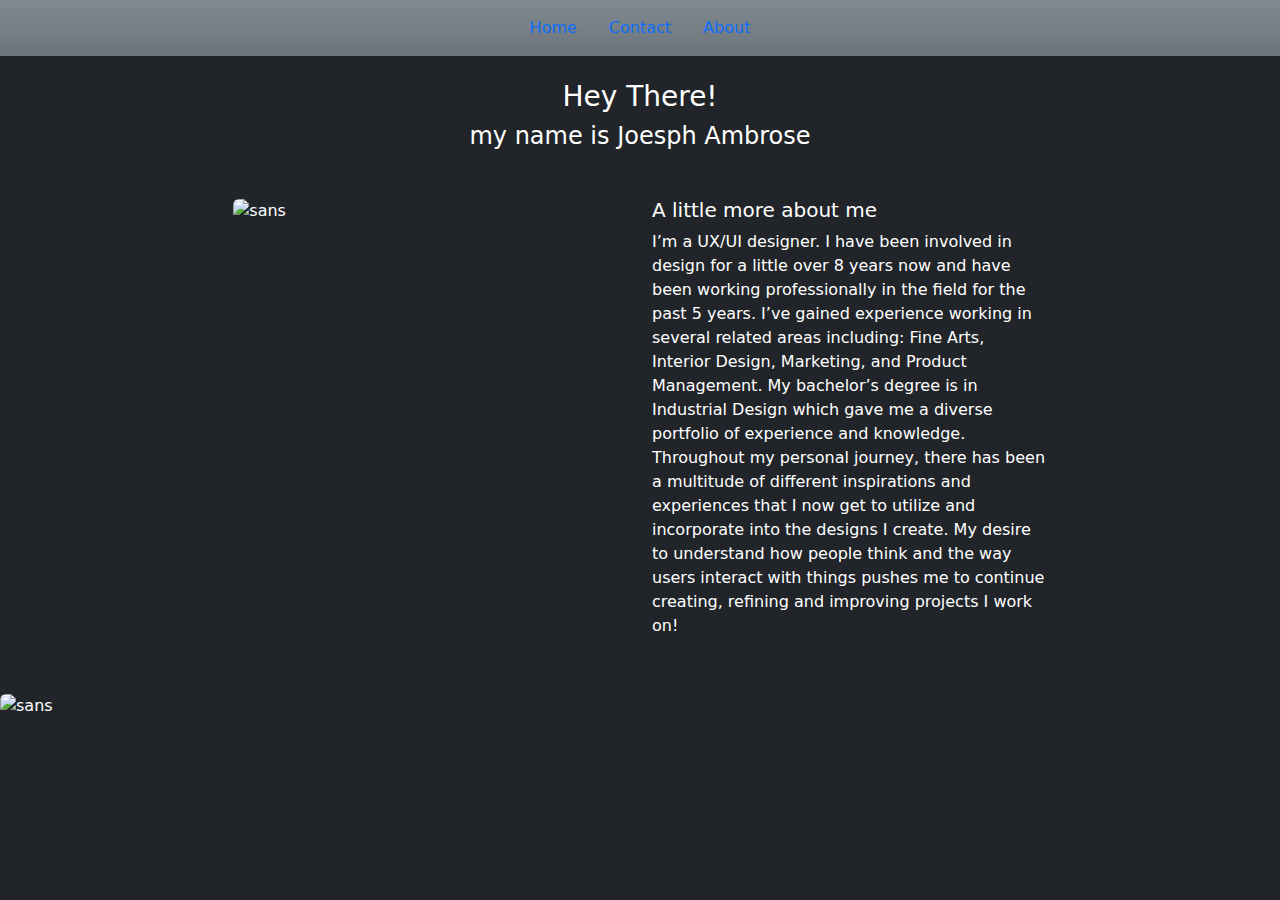
==== about.html @ d4881929 "update" ====
<!DOCTYPE html>
<html lang="en">
  <head>
    <meta charset="UTF-8">
    <meta name="viewport" content="width=device-width, initial-scale=1.0">
    <meta http-equiv="X-UA-Compatible" content="ie=edge">
    <title>About Page</title>
    <link href="https://cdn.jsdelivr.net/npm/bootstrap@5.3.3/dist/css/bootstrap.min.css" rel="stylesheet" integrity="sha384-QWTKZyjpPEjISv5WaRU9OFeRpok6YctnYmDr5pNlyT2bRjXh0JMhjY6hW+ALEwIH" crossorigin="anonymous">
    <!-- DELETE WHEN WORK <link rel="stylesheet" href="screen.css"> -->
  </head>
  <body class="bg-dark text-white">

        <ul class="nav justify-content-center sticky-top bg-secondary bg-gradient text-white p-2">
          <li class="nav-item">
            <a class="nav-link active" href="index.html">Home</a>
          </li>  
          <li class="nav-item">
            <a class="nav-link" href="about.html">Contact</a>
          </li>
          <li class="nav-item">
            <a class="nav-link" href="about.html">About</a>
          </li>
        </ul>
    
         <div class="row justify-content-center mt-4"> 
          <h3 class="text-center">Hey There!</h3>
          <h4 class="text-center">my name is Joesph Ambrose</h4>
          <!--- Might add in a part here in the future  <p class="text-center">Place holder text</p>. -->
         </div>  
        
      <div class="row justify-content-center mt-4">
          <div class="col-md-8">
            <div class="card border-0 mb-8 bg-dark text-white">
              <div class="row card-body">
                <div class="col-sm-6">
                  <img src="Profile.png" class="img-fluid rounded" alt="sans"/>
                </div>
                  <div class="col-md-6">
                    <h5 class="card-title">A little more about me</h5>
                    <p class="card-text">I’m a UX/UI designer. I have been involved in design for a little over 8 years now and have been working professionally in the field for the past 5 years. I’ve gained experience working in several related areas including: Fine Arts, Interior Design, Marketing, and Product Management. My bachelor’s degree is in Industrial Design which gave me a diverse portfolio of experience and knowledge. Throughout my personal journey, there has been a multitude of different inspirations and experiences that I now get to utilize and incorporate into the designs I create. My desire to understand how people think and the way users interact with things pushes me to continue creating, refining and improving projects I work on!</p>
                    <p class="card-text"><small class="text-body-secondary">Last updated 3 mins ago</small></p>
                  </div>
              </div>
            </div>
          </div>
        </div>
         
        <script src="https://cdn.jsdelivr.net/npm/bootstrap@5.3.3/dist/js/bootstrap.bundle.min.js" integrity="sha384-YvpcrYf0tY3lHB60NNkmXc5s9fDVZLESaAA55NDzOxhy9GkcIdslK1eN7N6jIeHz" crossorigin="anonymous"></script>
        <!-- DELETE IF WORK <script src="index.js"></script> -->
      </body>
    </html>

    <img src="https://picsum.photos/id/111/533/300" class="rounded float-start" alt="sans"/>

    <script src="https://cdn.jsdelivr.net/npm/bootstrap@5.3.3/dist/js/bootstrap.bundle.min.js" integrity="sha384-YvpcrYf0tY3lHB60NNkmXc5s9fDVZLESaAA55NDzOxhy9GkcIdslK1eN7N6jIeHz" crossorigin="anonymous"></script>
    <!-- DELETE IF WORK <script src="index.js"></script> -->
  </body>
</html>
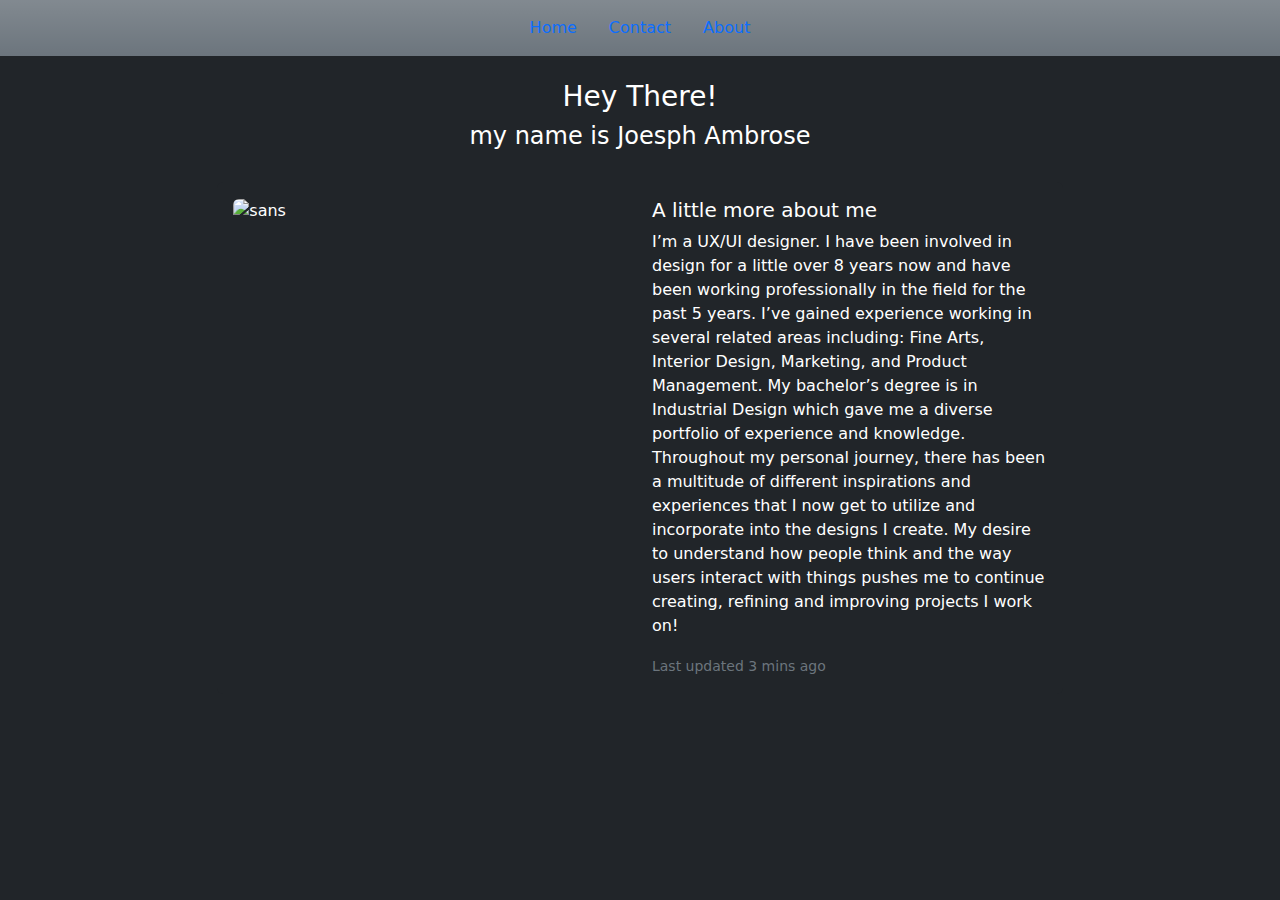
==== commit d73ec2a5: "update" ====
--- a/about.html
+++ b/about.html
@@ -6,7 +6,6 @@
     <meta http-equiv="X-UA-Compatible" content="ie=edge">
     <title>About Page</title>
     <link href="https://cdn.jsdelivr.net/npm/bootstrap@5.3.3/dist/css/bootstrap.min.css" rel="stylesheet" integrity="sha384-QWTKZyjpPEjISv5WaRU9OFeRpok6YctnYmDr5pNlyT2bRjXh0JMhjY6hW+ALEwIH" crossorigin="anonymous">
-    <!-- DELETE WHEN WORK <link rel="stylesheet" href="screen.css"> -->
   </head>
   <body class="bg-dark text-white">
 
@@ -38,7 +37,7 @@
                   <div class="col-md-6">
                     <h5 class="card-title">A little more about me</h5>
                     <p class="card-text">I’m a UX/UI designer. I have been involved in design for a little over 8 years now and have been working professionally in the field for the past 5 years. I’ve gained experience working in several related areas including: Fine Arts, Interior Design, Marketing, and Product Management. My bachelor’s degree is in Industrial Design which gave me a diverse portfolio of experience and knowledge. Throughout my personal journey, there has been a multitude of different inspirations and experiences that I now get to utilize and incorporate into the designs I create. My desire to understand how people think and the way users interact with things pushes me to continue creating, refining and improving projects I work on!</p>
-                    <p class="card-text"><small class="text-body-secondary">Last updated 3 mins ago</small></p>
+                    <p class="card-text"><small class="text-secondary">Last updated 3 mins ago</small></p>
                   </div>
               </div>
             </div>
@@ -46,13 +45,5 @@
         </div>
          
         <script src="https://cdn.jsdelivr.net/npm/bootstrap@5.3.3/dist/js/bootstrap.bundle.min.js" integrity="sha384-YvpcrYf0tY3lHB60NNkmXc5s9fDVZLESaAA55NDzOxhy9GkcIdslK1eN7N6jIeHz" crossorigin="anonymous"></script>
-        <!-- DELETE IF WORK <script src="index.js"></script> -->
       </body>
     </html>
-
-    <img src="https://picsum.photos/id/111/533/300" class="rounded float-start" alt="sans"/>
-
-    <script src="https://cdn.jsdelivr.net/npm/bootstrap@5.3.3/dist/js/bootstrap.bundle.min.js" integrity="sha384-YvpcrYf0tY3lHB60NNkmXc5s9fDVZLESaAA55NDzOxhy9GkcIdslK1eN7N6jIeHz" crossorigin="anonymous"></script>
-    <!-- DELETE IF WORK <script src="index.js"></script> -->
-  </body>
-</html>
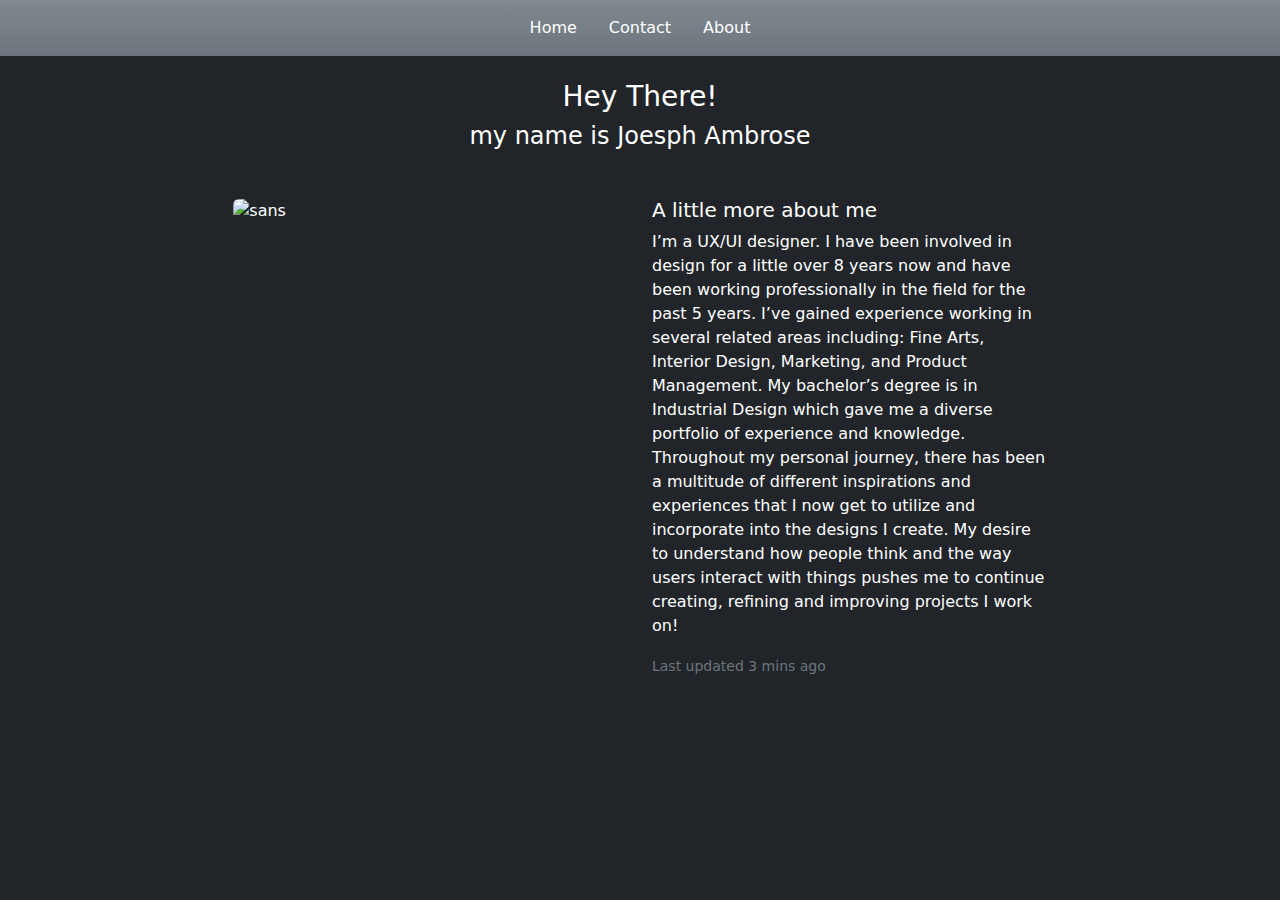
==== commit 594d7dd8: "update" ====
--- a/about.html
+++ b/about.html
@@ -11,13 +11,13 @@
 
         <ul class="nav justify-content-center sticky-top bg-secondary bg-gradient text-white p-2">
           <li class="nav-item">
-            <a class="nav-link active" href="index.html">Home</a>
+            <a class="nav-link text-white" href="index.html">Home</a>
           </li>  
           <li class="nav-item">
-            <a class="nav-link" href="about.html">Contact</a>
+            <a class="nav-link text-white" href="about.html">Contact</a>
           </li>
           <li class="nav-item">
-            <a class="nav-link" href="about.html">About</a>
+            <a class="nav-link active text-white" href="about.html">About</a>
           </li>
         </ul>
     
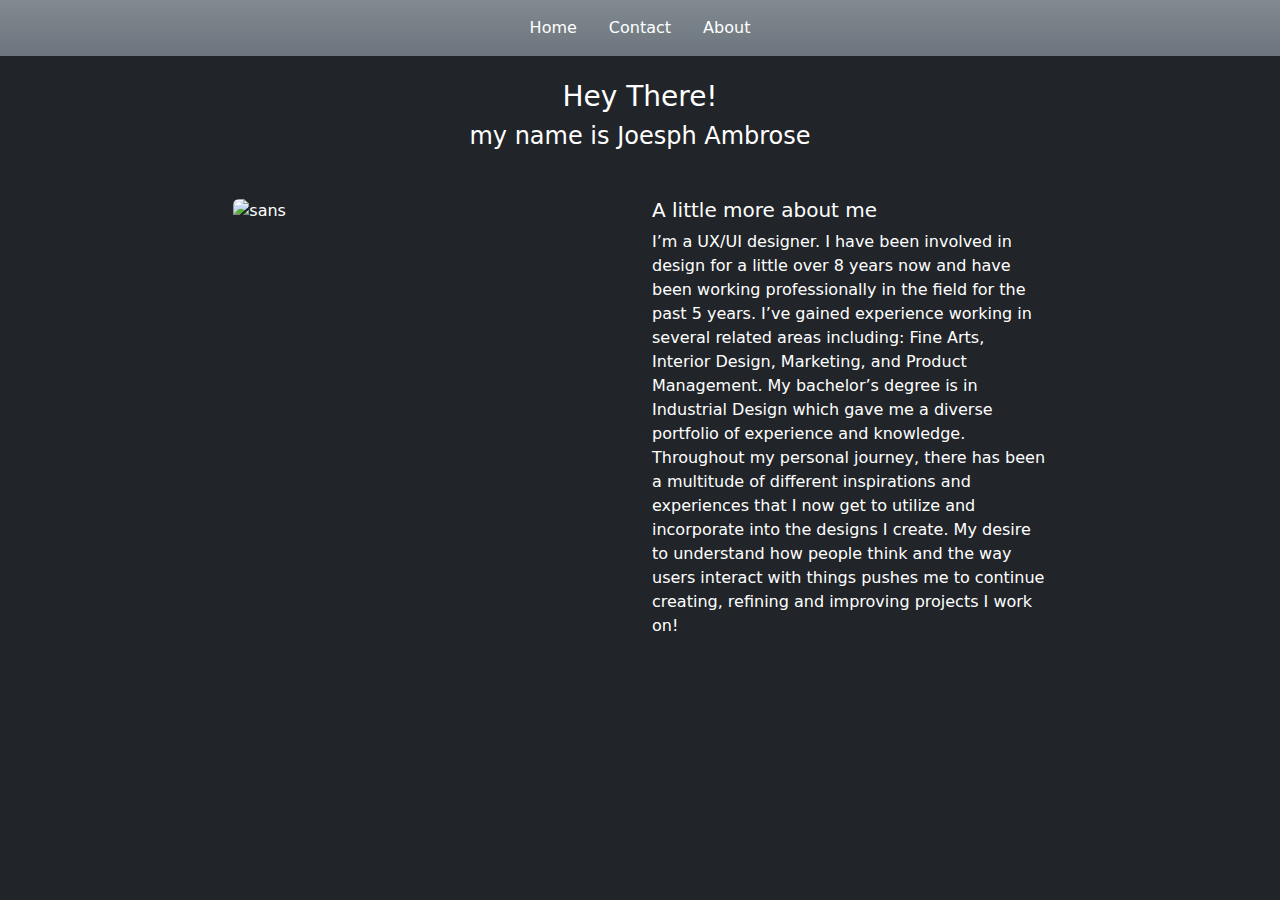
==== commit 7a621ccc: "update" ====
--- a/about.html
+++ b/about.html
@@ -14,7 +14,7 @@
             <a class="nav-link text-white" href="index.html">Home</a>
           </li>  
           <li class="nav-item">
-            <a class="nav-link text-white" href="about.html">Contact</a>
+            <a class="nav-link text-white" href="contact.html">Contact</a>
           </li>
           <li class="nav-item">
             <a class="nav-link active text-white" href="about.html">About</a>
@@ -24,25 +24,23 @@
          <div class="row justify-content-center mt-4"> 
           <h3 class="text-center">Hey There!</h3>
           <h4 class="text-center">my name is Joesph Ambrose</h4>
-          <!--- Might add in a part here in the future  <p class="text-center">Place holder text</p>. -->
          </div>  
         
       <div class="row justify-content-center mt-4">
-          <div class="col-md-8">
-            <div class="card border-0 mb-8 bg-dark text-white">
-              <div class="row card-body">
-                <div class="col-sm-6">
-                  <img src="Profile.png" class="img-fluid rounded" alt="sans"/>
-                </div>
-                  <div class="col-md-6">
-                    <h5 class="card-title">A little more about me</h5>
-                    <p class="card-text">I’m a UX/UI designer. I have been involved in design for a little over 8 years now and have been working professionally in the field for the past 5 years. I’ve gained experience working in several related areas including: Fine Arts, Interior Design, Marketing, and Product Management. My bachelor’s degree is in Industrial Design which gave me a diverse portfolio of experience and knowledge. Throughout my personal journey, there has been a multitude of different inspirations and experiences that I now get to utilize and incorporate into the designs I create. My desire to understand how people think and the way users interact with things pushes me to continue creating, refining and improving projects I work on!</p>
-                    <p class="card-text"><small class="text-secondary">Last updated 3 mins ago</small></p>
-                  </div>
+        <div class="col-md-8">
+          <div class="card border-0 mb-8 bg-dark text-white">
+            <div class="row card-body">
+              <div class="col-sm-6">
+                <img src="Profile.png" class="img-fluid rounded" alt="sans"/>
+              </div>
+              <div class="col-md-6">
+                <h5 class="card-title">A little more about me</h5>
+                <p class="card-text">I’m a UX/UI designer. I have been involved in design for a little over 8 years now and have been working professionally in the field for the past 5 years. I’ve gained experience working in several related areas including: Fine Arts, Interior Design, Marketing, and Product Management. My bachelor’s degree is in Industrial Design which gave me a diverse portfolio of experience and knowledge. Throughout my personal journey, there has been a multitude of different inspirations and experiences that I now get to utilize and incorporate into the designs I create. My desire to understand how people think and the way users interact with things pushes me to continue creating, refining and improving projects I work on!</p>
               </div>
             </div>
           </div>
         </div>
+      </div>
          
         <script src="https://cdn.jsdelivr.net/npm/bootstrap@5.3.3/dist/js/bootstrap.bundle.min.js" integrity="sha384-YvpcrYf0tY3lHB60NNkmXc5s9fDVZLESaAA55NDzOxhy9GkcIdslK1eN7N6jIeHz" crossorigin="anonymous"></script>
       </body>
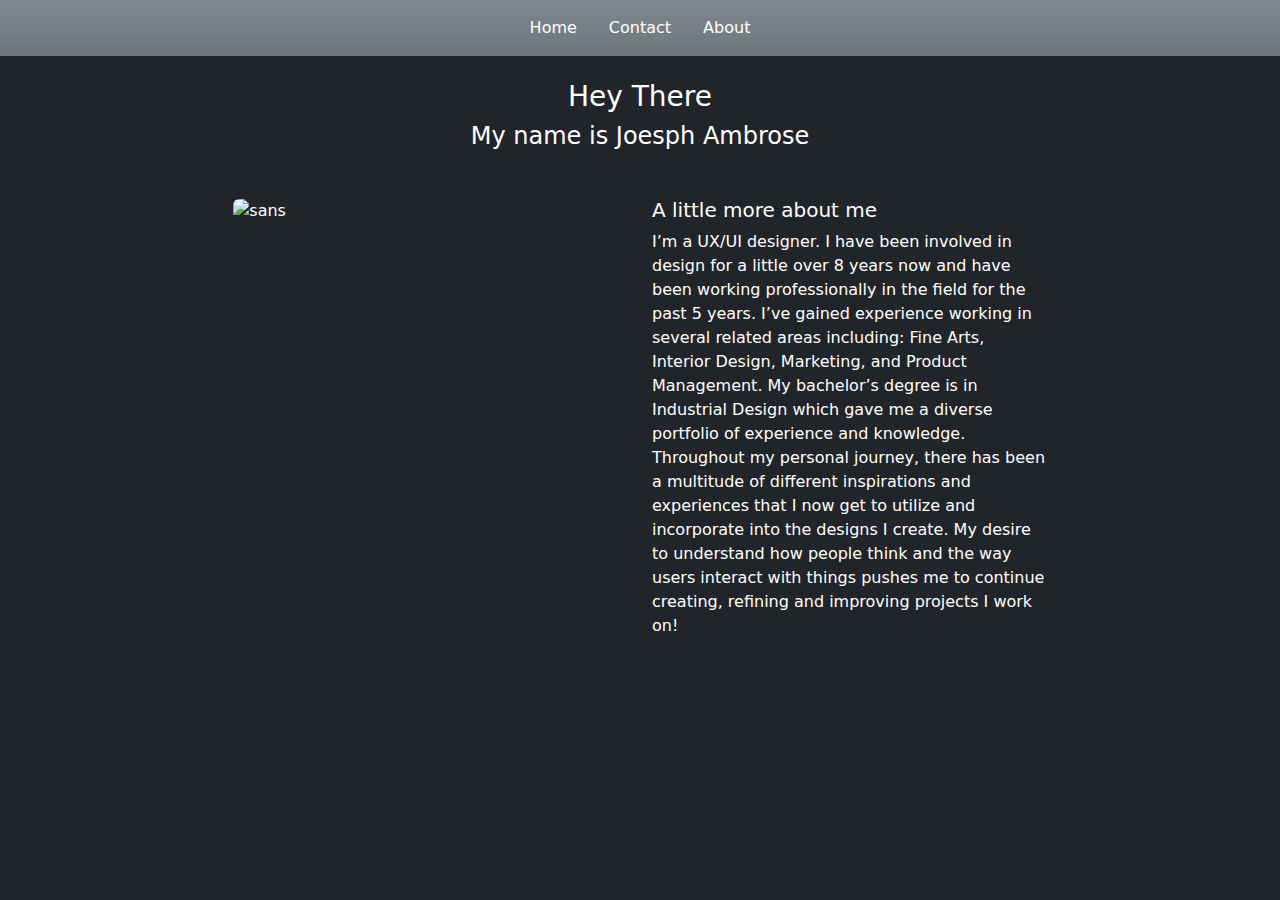
==== commit 5040cb91: "update" ====
--- a/about.html
+++ b/about.html
@@ -22,8 +22,8 @@
         </ul>
     
          <div class="row justify-content-center mt-4"> 
-          <h3 class="text-center">Hey There!</h3>
-          <h4 class="text-center">my name is Joesph Ambrose</h4>
+          <h3 class="text-center">Hey There</h3>
+          <h4 class="text-center">My name is Joesph Ambrose</h4>
          </div>  
         
       <div class="row justify-content-center mt-4">
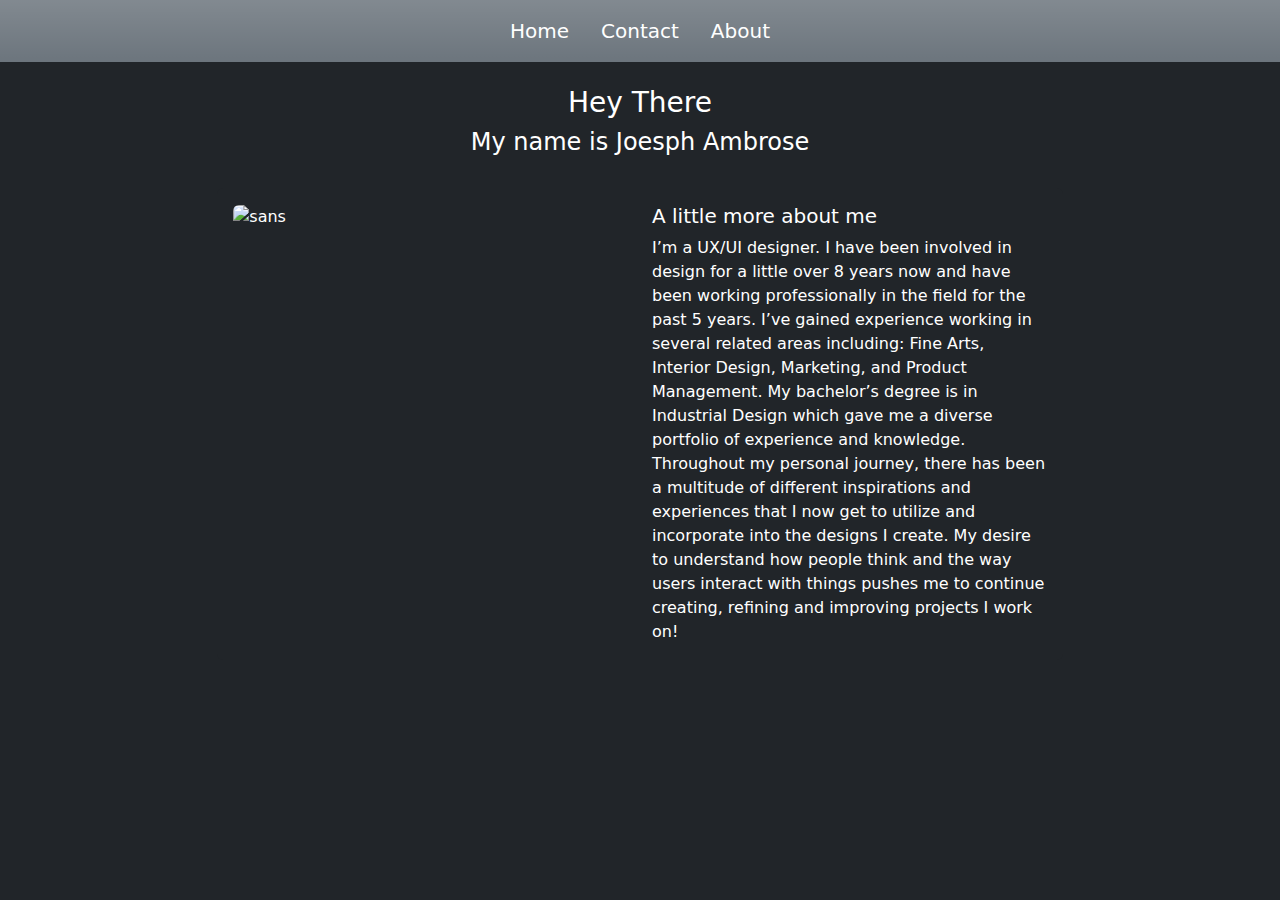
==== commit bcc8ba62: "update" ====
--- a/about.html
+++ b/about.html
@@ -11,13 +11,13 @@
 
         <ul class="nav justify-content-center sticky-top bg-secondary bg-gradient text-white p-2">
           <li class="nav-item">
-            <a class="nav-link text-white" href="index.html">Home</a>
+            <a class="nav-link text-white fs-5" href="index.html">Home</a>
           </li>  
           <li class="nav-item">
-            <a class="nav-link text-white" href="contact.html">Contact</a>
+            <a class="nav-link text-white fs-5" href="contact.html">Contact</a>
           </li>
           <li class="nav-item">
-            <a class="nav-link active text-white" href="about.html">About</a>
+            <a class="nav-link active text-white fs-5" href="about.html">About</a>
           </li>
         </ul>
     
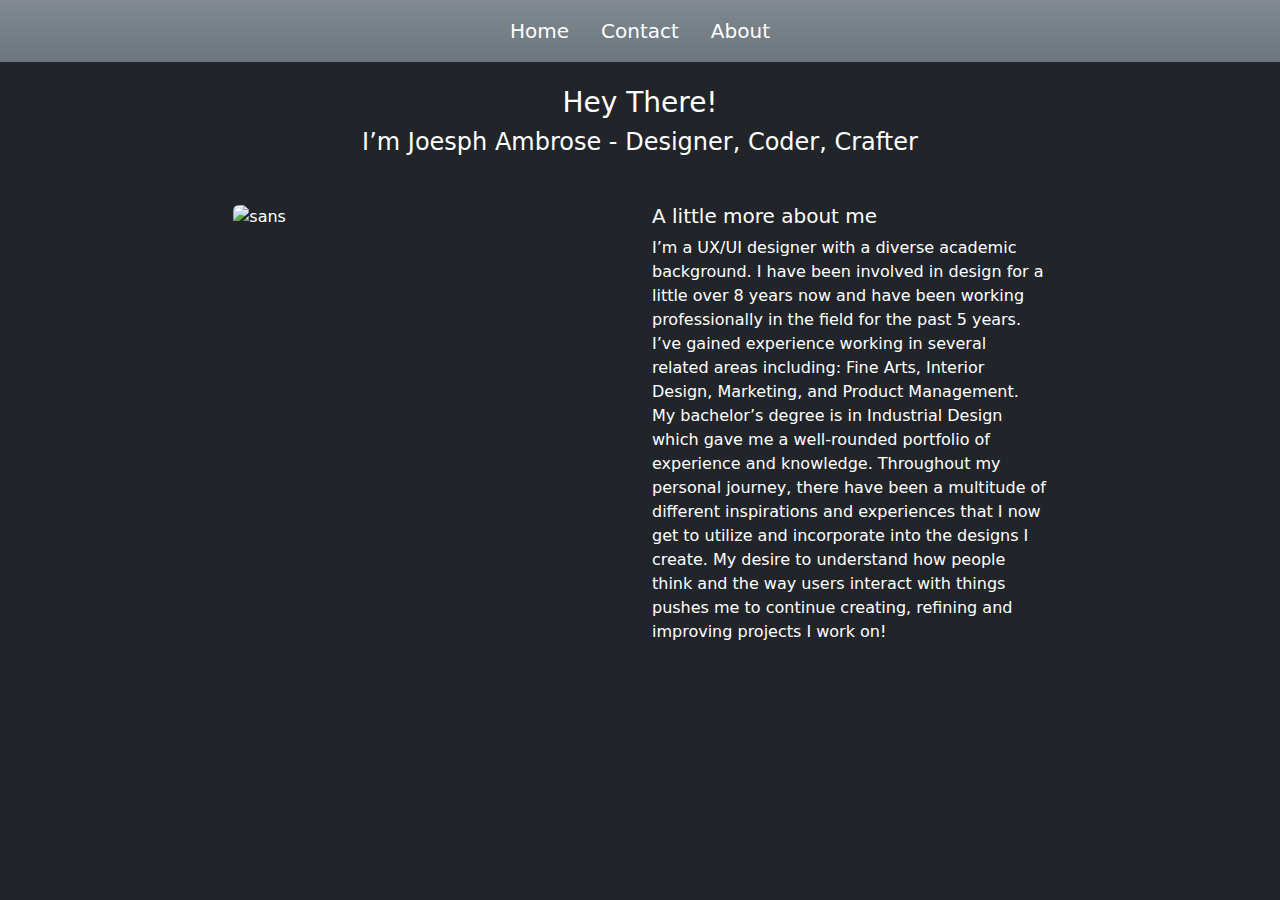
==== commit 556d2235: "final update" ====
--- a/about.html
+++ b/about.html
@@ -22,8 +22,8 @@
         </ul>
     
          <div class="row justify-content-center mt-4"> 
-          <h3 class="text-center">Hey There</h3>
-          <h4 class="text-center">My name is Joesph Ambrose</h4>
+          <h3 class="text-center">Hey There!</h3>
+          <h4 class="text-center">I’m Joesph Ambrose - Designer, Coder, Crafter</h4>
          </div>  
         
       <div class="row justify-content-center mt-4">
@@ -35,7 +35,7 @@
               </div>
               <div class="col-md-6">
                 <h5 class="card-title">A little more about me</h5>
-                <p class="card-text">I’m a UX/UI designer. I have been involved in design for a little over 8 years now and have been working professionally in the field for the past 5 years. I’ve gained experience working in several related areas including: Fine Arts, Interior Design, Marketing, and Product Management. My bachelor’s degree is in Industrial Design which gave me a diverse portfolio of experience and knowledge. Throughout my personal journey, there has been a multitude of different inspirations and experiences that I now get to utilize and incorporate into the designs I create. My desire to understand how people think and the way users interact with things pushes me to continue creating, refining and improving projects I work on!</p>
+                <p class="card-text">I’m a UX/UI designer with a diverse academic background. I have been involved in design for a little over 8 years now and have been working professionally in the field for the past 5 years. I’ve gained experience working in several related areas including: Fine Arts, Interior Design, Marketing, and Product Management. My bachelor’s degree is in Industrial Design which gave me a well-rounded portfolio of experience and knowledge. Throughout my personal journey, there have been a multitude of different inspirations and experiences that I now get to utilize and incorporate into the designs I create. My desire to understand how people think and the way users interact with things pushes me to continue creating, refining and improving projects I work on!</p>
               </div>
             </div>
           </div>
